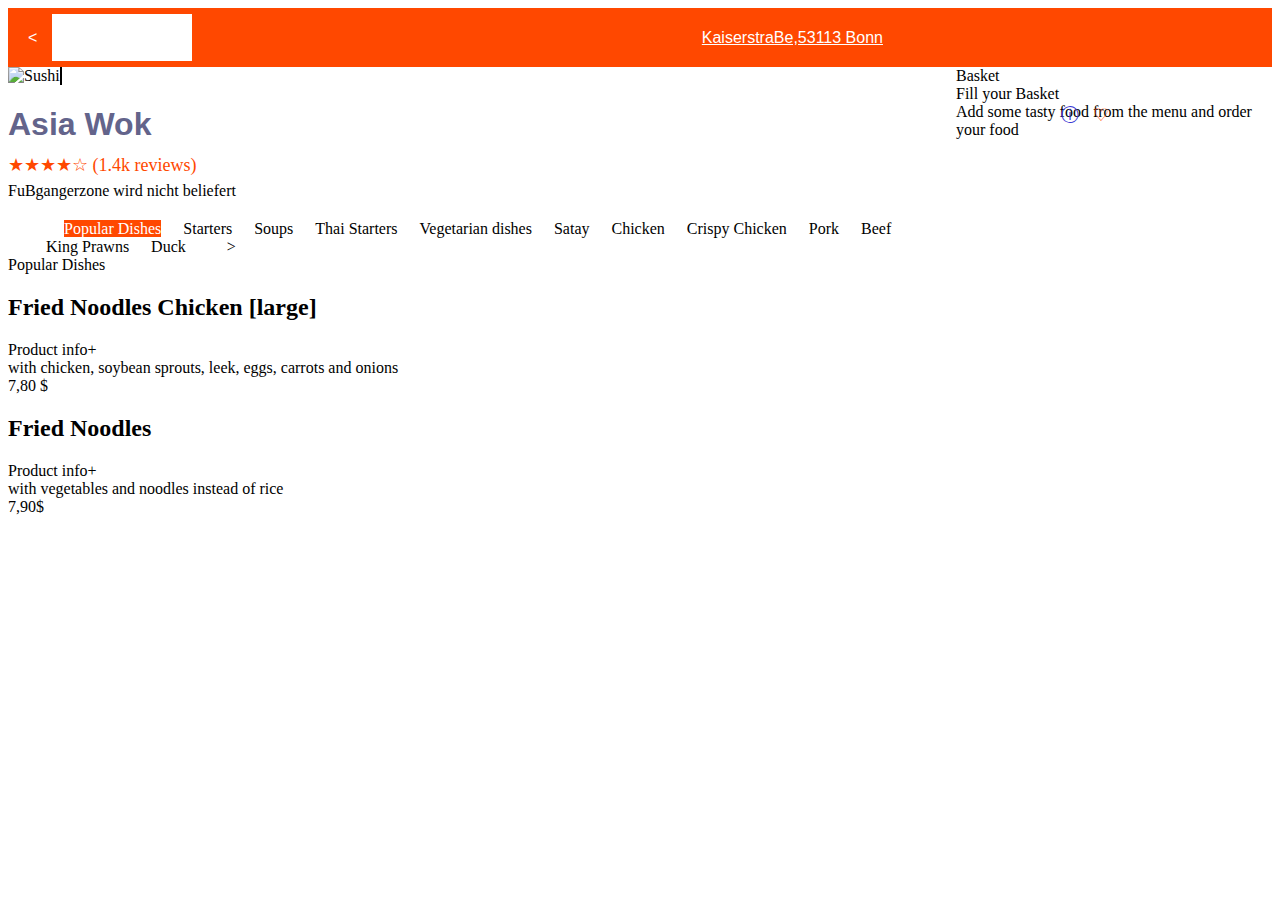
==== Trabajo1/trabajo1.html @ d201ac24 "Adelanto trabajo css" ====
<!DOCTYPE html>
<html>
    <head>
        <title>ASIAWOK2</title>
        <link rel="stylesheet" href="style/asiawok.css">

    </head>
    <body>
        <section id="top">
             <span id="arrow"><</span>
             <span id="whitebox"></span>
             <span id="toptext">KaiserstraBe,53113 Bonn</span>
             <span id="Menu"> ☰</span>
        </section>
        <section id="izq">
            <article id="principal">
                <img alt="Sushi" src="./img/sushi.png"/>
                <h1 id="name">
                    Asia Wok
                </h1>
                <div id="calificacion">★★★★☆ (1.4k reviews)
                    <span id="info">  ⓘ  </span><span id="info2">  &#x2661 </span>
                </div>
                <div id="info3">FuBgangerzone wird nicht beliefert</div>
                <span class="barra"></span>
                <span class="barra" id="selected">Popular Dishes</span>
                <span class="barra">Starters</span>
                <span class="barra">Soups</span>
                <span class="barra">Thai Starters</span>
                <span class="barra">Vegetarian dishes</span>
                <span class="barra">Satay</span>
                <span class="barra">Chicken</span>
                <span class="barra">Crispy Chicken</span>
                <span class="barra">Pork</span>
                <span class="barra">Beef</span>
                <span class="barra">King Prawns</span>
                <span class="barra">Duck</span>
                <span class="barra" id="arrow2">></span>
            </article>
            <article><div>Popular Dishes</div></article>
            <article>
                <h2 id="producto1">Fried Noodles Chicken [large]</h2><span></span>Product info</span><span>+</span></div>
                <div>with chicken, soybean sprouts, leek, eggs, carrots and onions</div>
                <div>7,80 $</div>
            </article>
            <article>
                <h2>Fried Noodles</h2><span>Product info</span><span>+</span></div>
                <div>with vegetables and noodles instead of rice</div>
                <div>7,90$</div>
            </article>
        </section>
        <section id="der">
            <div>Basket</div>
            <div>Fill your Basket</div>
            <div>Add some tasty food from the menu and order your food</div>
        </section>
    </body>
</html>
---- Trabajo1/style/asiawok.css ----
#top {
background-color: rgb(255, 72, 0);
color: white;
font-family: 'Franklin Gothic Medium', 'Arial Narrow', Arial, sans-serif;
padding: 0 20px 40px 20px;
}

#izq{
    width: 70%;
    float: left;
    display: block;
    margin: 0 auto;

}

#der{
    width: 25%;
    float: right;
    display: block;
}
#arrow{
    position:relative; top: 20px;
}

#whitebox{
    background-color:rgb(255, 255, 255);
    padding: 0 70px 30px 70px;
    margin: 10px;
    position: relative; top: 5px;
    
}
#toptext{
    
    text-decoration: underline;
    position: relative;top: 20px;left: 500px;

}
#Menu{
   position: relative;left: 1100px;top: 20px;
}

img{
    width: 1100px;
    height: 200px;
    border-right: 2px solid black;
}
#name{
    font-size:xx-large;
    font-family:'Gill Sans', 'Gill Sans MT', Calibri, 'Trebuchet MS', sans-serif ;
    color:rgb(99, 100, 139);
    margin-bottom: 10px;
}
#calificacion{
    color:rgb(255, 72, 0);
    font-size: large;
    margin-bottom: 5px;
}
#info,#info2{
    position:relative;left:850px;bottom: 50px;
    font-size: large;

}
#info{
    color:rgb(56, 56, 212);
    margin: 10px;
}
#info3{
    margin-bottom: 20px;
}
.barra{
margin-left: 18px;
position: relative;left: 20px;
}

#arrow2{
    position: relative;left: 39px;
}

#selected{
    background-color: rgb(255, 72, 0);
    color: white;
}
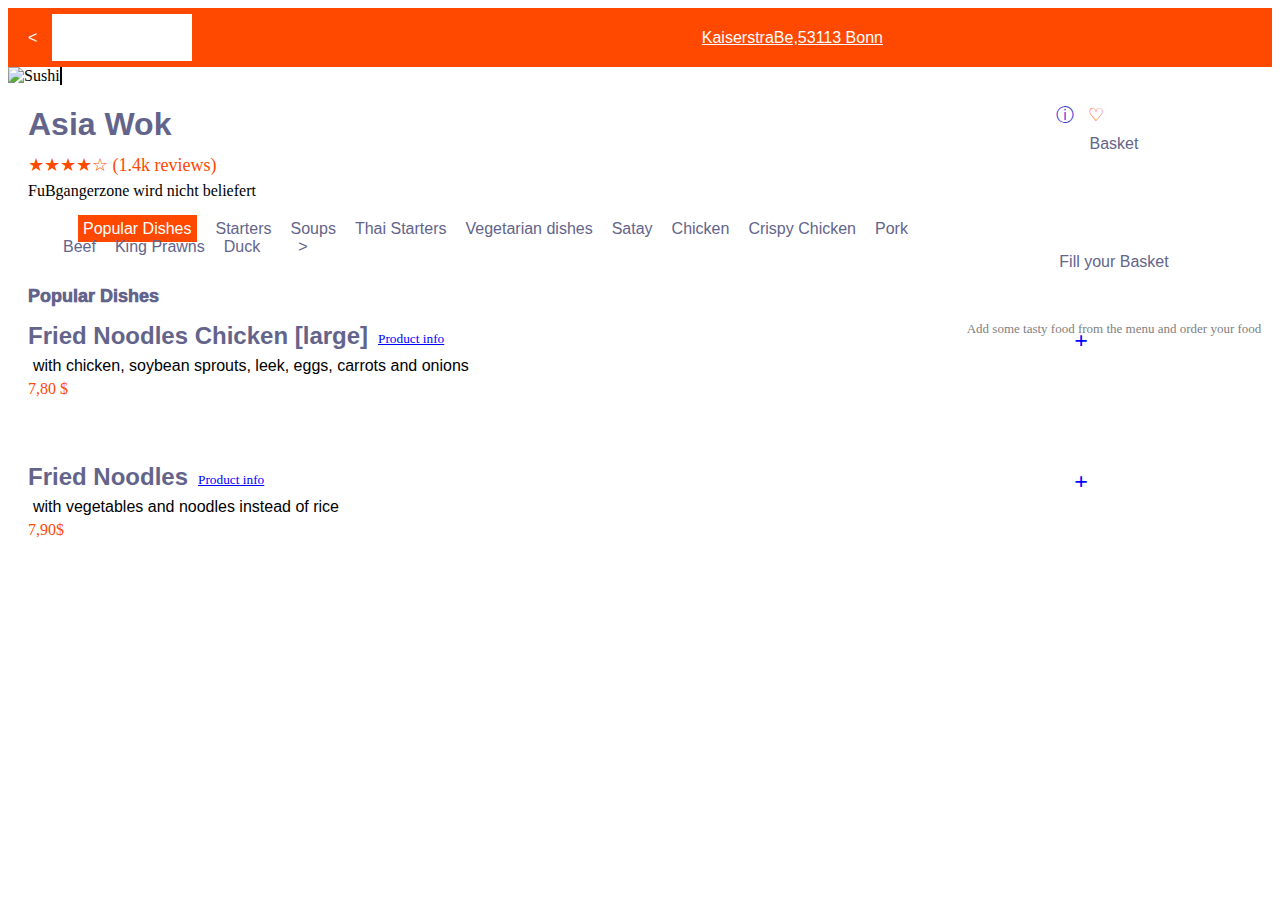
==== commit 20bd4b9e: "trabajo 1 completo" ====
--- a/Trabajo1/trabajo1.html
+++ b/Trabajo1/trabajo1.html
@@ -12,9 +12,9 @@
              <span id="toptext">KaiserstraBe,53113 Bonn</span>
              <span id="Menu"> ☰</span>
         </section>
+        <section><img alt="Sushi" src="./img/sushi.png"/></section>
         <section id="izq">
             <article id="principal">
-                <img alt="Sushi" src="./img/sushi.png"/>
                 <h1 id="name">
                     Asia Wok
                 </h1>
@@ -37,22 +37,22 @@
                 <span class="barra">Duck</span>
                 <span class="barra" id="arrow2">></span>
             </article>
-            <article><div>Popular Dishes</div></article>
-            <article>
-                <h2 id="producto1">Fried Noodles Chicken [large]</h2><span></span>Product info</span><span>+</span></div>
-                <div>with chicken, soybean sprouts, leek, eggs, carrots and onions</div>
-                <div>7,80 $</div>
+            <article><div id="popularDishes">Popular Dishes</div></article>
+            <article class="productocompleto">
+                <h2 class="productos">Fried Noodles Chicken [large]</h2><span id="productlarge" class="productinfo">Product info</span><span class="plus">+</span></div>
+                <div class="descripcion">with chicken, soybean sprouts, leek, eggs, carrots and onions</div>
+                <div class="price">7,80 $</div>
             </article>
-            <article>
-                <h2>Fried Noodles</h2><span>Product info</span><span>+</span></div>
-                <div>with vegetables and noodles instead of rice</div>
-                <div>7,90$</div>
+            <article class="productocompleto">
+                <h2 class="productos">Fried Noodles</h2><span class="productinfo">Product info</span><span class="plus">+</span></div>
+                <div class="descripcion">with vegetables and noodles instead of rice</div>
+                <div class="price">7,90$</div>
             </article>
         </section>
         <section id="der">
-            <div>Basket</div>
-            <div>Fill your Basket</div>
-            <div>Add some tasty food from the menu and order your food</div>
+            <div class="basket">Basket</div>
+            <div class="basket">Fill your Basket</div>
+            <div id="descripcionbasket">Add some tasty food from the menu and order your food</div>
         </section>
     </body>
 </html>--- a/Trabajo1/style/asiawok.css
+++ b/Trabajo1/style/asiawok.css
@@ -10,6 +10,7 @@
     float: left;
     display: block;
     margin: 0 auto;
+    padding-left: 20px;
 
 }
 
@@ -56,7 +57,7 @@
     margin-bottom: 5px;
 }
 #info,#info2{
-    position:relative;left:850px;bottom: 50px;
+    position:relative;left:825px;bottom: 50px;
     font-size: large;
 
 }
@@ -68,8 +69,10 @@
     margin-bottom: 20px;
 }
 .barra{
-margin-left: 18px;
+margin-left: 15px;
 position: relative;left: 20px;
+font-family: 'Gill Sans', 'Gill Sans MT', Calibri, 'Trebuchet MS', sans-serif;
+color: rgb(99, 100, 139);
 }
 
 #arrow2{
@@ -79,6 +82,71 @@
 #selected{
     background-color: rgb(255, 72, 0);
     color: white;
+    padding: 5px;
+}
+
+.productos{
+    font-family: 'Gill Sans', 'Gill Sans MT', Calibri, 'Trebuchet MS', sans-serif;
+    color: rgb(99, 100, 139);
+
+}
+
+.productinfo{
+    position:relative; left:170px; bottom: 48px;
+    color: blue;
+    text-decoration: underline;
+    font-size:smaller;
+    padding: 0;
+    margin: 0;
+}
+
+#productlarge{
+    position: relative;left: 350px;
+}
+
+#popularDishes{
+    margin-top: 30px;
+    margin-bottom: 30px;
+    font-family: 'Gill Sans', 'Gill Sans MT', Calibri, 'Trebuchet MS', sans-serif;
+    font-size: large;
+    color: rgb(99, 100, 139);
+    font-weight: 1000;
+}
+
+.plus{
+    position: relative; left: 980px;bottom: 43px;
+    font-size: x-large;
+    font-weight: 900;
+    color: blue;
+    margin: 0;
+}
+
+.descripcion{
+    font-family: 'Gill Sans', 'Gill Sans MT', Calibri, 'Trebuchet MS', sans-serif;
+    padding: 5px;
+    position: relative;bottom: 45px;
+}
+
+.price{
+    color: rgb(255, 72, 0);
+    position: relative; bottom: 45px;
+}
+.productocompleto{
+    position: relative;bottom: 15px;;
+}
+    
+.basket{
+    font-family: 'Gill Sans', 'Gill Sans MT', Calibri, 'Trebuchet MS', sans-serif;
+    color: rgb(99, 100, 139);
+    text-align: center;
+    padding: 50px;
+
+}
+
+#descripcionbasket{
+    font-size: small;
+    text-align: center;
+    color: grey;
 }
 
 
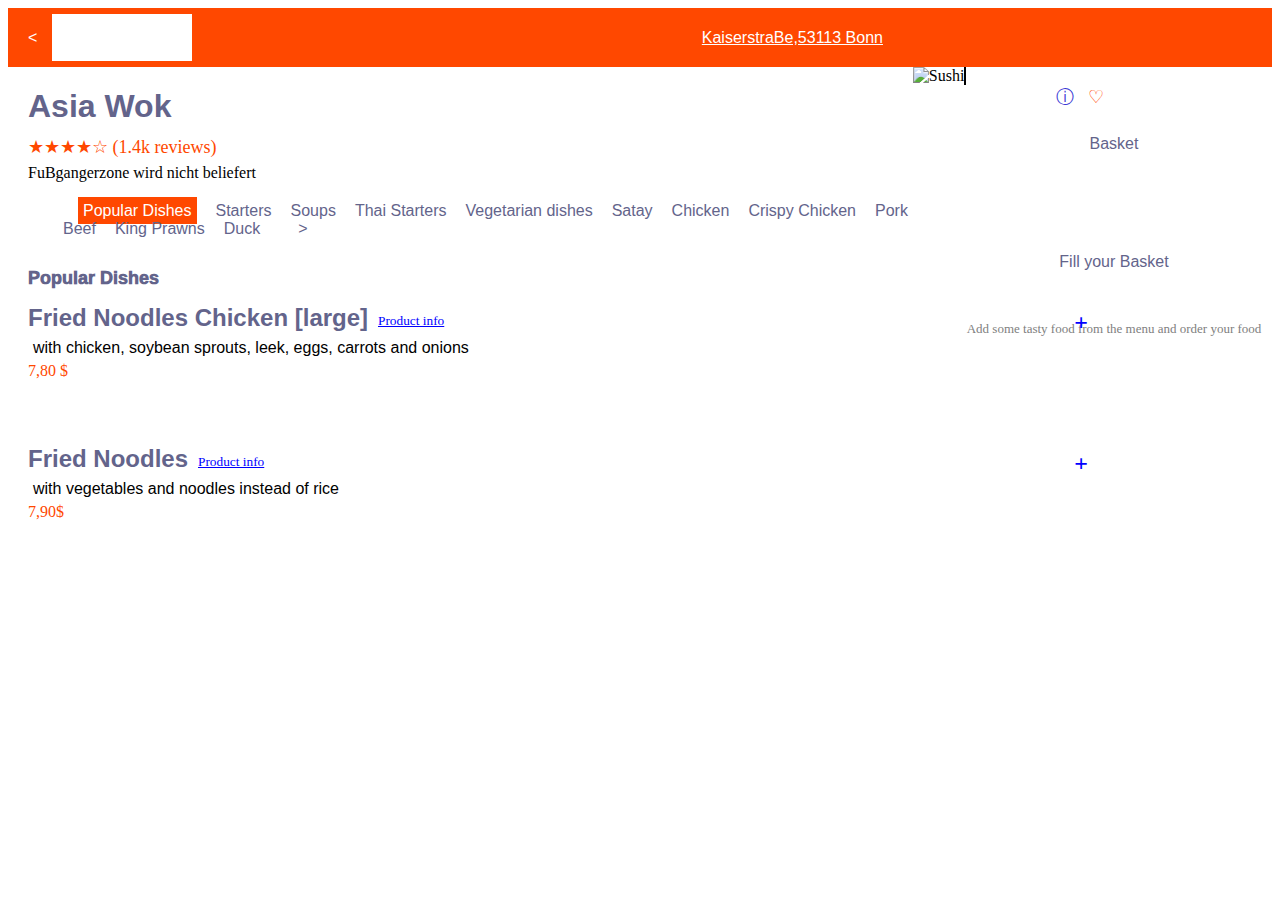
==== commit 9cf97c66: "implementacion de bootstrap" ====
--- a/Trabajo1/trabajo1.html
+++ b/Trabajo1/trabajo1.html
@@ -12,7 +12,7 @@
              <span id="toptext">KaiserstraBe,53113 Bonn</span>
              <span id="Menu"> ☰</span>
         </section>
-        <section><img alt="Sushi" src="./img/sushi.png"/></section>
+        <img alt="Sushi" src="./img/sushi.png"/>
         <section id="izq">
             <article id="principal">
                 <h1 id="name">
